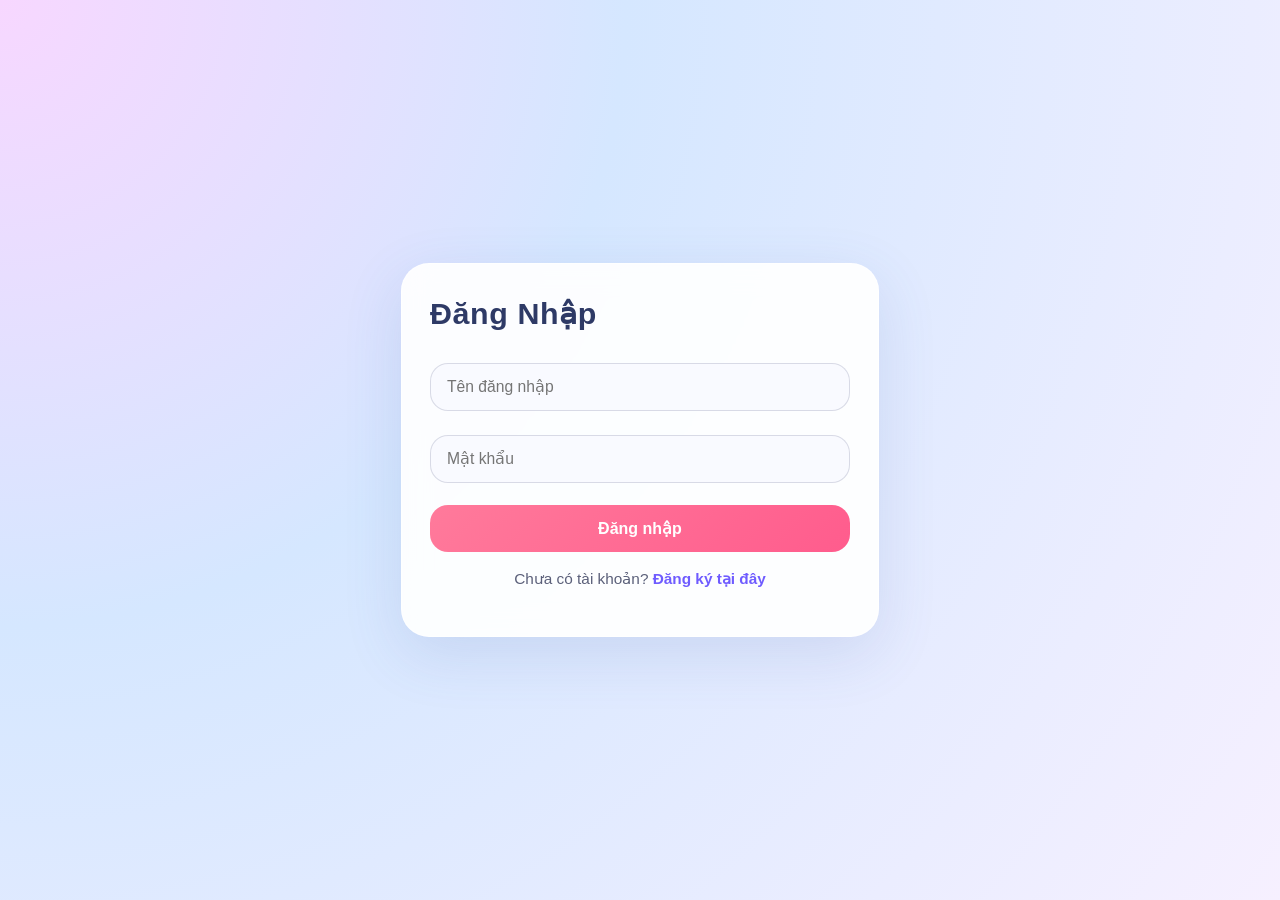
==== login.html @ 37c1f0d8 "first commit" ====
<!DOCTYPE html>
<html lang="vi">
<head>
    <meta charset="UTF-8">
    <title>Đăng nhập - Chagall</title>
    <link rel="stylesheet" href="main.css">
    <style>
        body {
            margin: 0;
            min-height: 100vh;
            display: flex;
            align-items: center;
            justify-content: center;
            font-family: 'Segoe UI', Tahoma, Geneva, Verdana, sans-serif;
            background: radial-gradient(circle at top left, #f7d7ff 0%, #d5e7ff 40%, #f6f0ff 100%);
        }

        .auth-container {
            width: min(420px, calc(100vw - 40px));
            padding: 32px 28px;
            background: rgba(255, 255, 255, 0.92);
            border-radius: 28px;
            box-shadow: 0 18px 60px rgba(74, 100, 170, 0.14);
            border: 1px solid rgba(255, 255, 255, 0.7);
            backdrop-filter: blur(14px);
        }

        .auth-container h2 {
            margin: 0 0 20px;
            font-size: 1.9rem;
            letter-spacing: 0.02em;
            color: #2e3a66;
        }

        input {
            width: 100%;
            padding: 14px 16px;
            margin: 12px 0;
            border: 1px solid rgba(110, 116, 150, 0.24);
            border-radius: 18px;
            background: #f9faff;
            transition: border-color 0.2s ease, box-shadow 0.2s ease;
            box-sizing: border-box;
            font-size: 0.98rem;
        }

        input:focus {
            outline: none;
            border-color: #a98cff;
            box-shadow: 0 0 0 4px rgba(169, 140, 255, 0.12);
            background: #ffffff;
        }

        .auth-btn {
            width: 100%;
            padding: 14px 16px;
            margin-top: 10px;
            background: linear-gradient(135deg, #ff7a9b, #ff5c8d);
            color: white;
            border: none;
            border-radius: 18px;
            cursor: pointer;
            font-size: 1rem;
            font-weight: 600;
            transition: transform 0.2s ease, box-shadow 0.2s ease;
        }

        .auth-btn:hover {
            transform: translateY(-1px);
            box-shadow: 0 14px 26px rgba(255, 92, 141, 0.2);
        }

        p {
            margin-top: 18px;
            text-align: center;
            color: #5b607a;
            font-size: 0.96rem;
        }

        a {
            color: #6f5cff;
            text-decoration: none;
            font-weight: 600;
        }

        a:hover {
            text-decoration: underline;
        }
    </style>
</head>
<body>
    <div class="auth-container">
        <h2>Đăng Nhập</h2>
        <form id="login-form">
            <input type="text" id="login-username" placeholder="Tên đăng nhập" required>
            <input type="password" id="login-password" placeholder="Mật khẩu" required>
            <button type="submit" class="auth-btn">Đăng nhập</button>
        </form>
        <p>Chưa có tài khoản? <a href="register.html">Đăng ký tại đây</a></p>
    </div>
    <script src="login.js"></script>
</body>
</html>
---- main.css ----
:root {
    --primary-color: #ff6b81;
    --bg-color: #f7f1f1;
    --card-bg: #ffffff;
}

body {
    font-family: 'Segoe UI', Tahoma, Geneva, Verdana, sans-serif;
    margin: 0;
    background-color: var(--bg-color);
}

.navbar {
    background-color: var(--primary-color);
    color: white;
    padding: 1rem 2rem;
    display: flex;
    justify-content: space-between;
    align-items: center;
}

.navbar button {
    background: white;
    color: var(--primary-color);
    border: none;
    padding: 8px 16px;
    border-radius: 20px;
    cursor: pointer;
    font-weight: bold;
}

.navbar button:hover {
    background: #ffe0e6;
}

.section-title {
    text-align: center;
    color: #333;
    margin-top: 20px;
    margin-bottom: 10px;
}

/* Search box */
.search-box {
    display: flex;
    justify-content: center;
    gap: 10px;
    margin: 15px auto 10px;
    max-width: 600px;
    padding: 0 15px;
    flex-wrap: wrap;
}

.search-box input {
    flex: 1;
    min-width: 220px;
    padding: 12px 18px;
    border: 2px solid #ff6b81;
    border-radius: 30px;
    font-size: 1rem;
    outline: none;
    transition: 0.2s;
}

.search-box input:focus {
    border-color: #e84393;
    box-shadow: 0 0 0 3px rgba(255, 107, 129, 0.25);
}

.search-box button {
    padding: 12px 22px;
    border: none;
    border-radius: 30px;
    cursor: pointer;
    font-weight: bold;
    font-size: 0.95rem;
    transition: 0.2s;
    color: white;
    background: var(--primary-color);
}

.search-box button:hover {
    background: #e84393;
}

/* Nút thể loại */
.genre-buttons {
    display: flex;
    justify-content: center;
    gap: 10px;
    margin: 10px 0 20px;
    flex-wrap: wrap;
    padding: 0 15px;
}

.genre-buttons button {
    padding: 8px 18px;
    border: 2px solid #ff6b81;
    background: white;
    color: #ff6b81;
    border-radius: 20px;
    cursor: pointer;
    font-weight: 600;
    transition: 0.2s;
}

.genre-buttons button:hover {
    background: #ff6b81;
    color: white;
}

.movie-grid {
    display: grid;
    grid-template-columns: repeat(auto-fill, minmax(200px, 1fr));
    gap: 20px;
    padding: 10px 20px 40px;
}

.movie-card {
    background: var(--card-bg);
    border-radius: 12px;
    overflow: hidden;
    box-shadow: 0 4px 15px rgba(0,0,0,0.1);
    transition: transform 0.3s, box-shadow 0.3s;
    cursor: pointer;
}

.movie-card:hover {
    transform: translateY(-8px);
    box-shadow: 0 12px 25px rgba(0,0,0,0.15);
}

.movie-card img {
    width: 100%;
    height: 280px;
    object-fit: cover;
}

.movie-card h3 {
    padding: 12px 10px 0;
    font-size: 0.95rem;
    margin: 0;
    text-align: center;
    line-height: 1.3;
    height: 48px;
    overflow: hidden;
}

.movie-card .rating {
    text-align: center;
    margin: 4px 0 2px;
    color: #e67e22;
    font-weight: bold;
    font-size: 0.9rem;
}

.movie-card .genre-tag {
    text-align: center;
    margin: 0 0 12px;
    font-size: 0.75rem;
    color: #888;
}

/* Loading & Error */
.loading, .error {
    grid-column: 1 / -1;
    text-align: center;
    padding: 60px 20px;
    font-size: 1.15rem;
    color: #666;
}

.error button {
    margin-top: 15px;
    padding: 10px 22px;
    background: var(--primary-color);
    color: white;
    border: none;
    border-radius: 25px;
    cursor: pointer;
    font-weight: bold;
}

/* Chi tiết */
.hidden { display: none; }

#movie-detail-section {
    padding: 20px;
    max-width: 900px;
    margin: 0 auto;
}

.detail-container {
    display: flex;
    gap: 30px;
    background: white;
    padding: 30px;
    border-radius: 15px;
    box-shadow: 0 4px 20px rgba(0,0,0,0.08);
}

.detail-container img {
    width: 280px;
    border-radius: 12px;
    object-fit: cover;
}

.detail-container .info {
    flex: 1;
}

.detail-container h1 {
    margin-top: 0;
    color: #333;
}

.detail-container p {
    line-height: 1.6;
    color: #555;
}

.back-btn {
    padding: 10px 20px;
    background: var(--primary-color);
    color: white;
    border: none;
    border-radius: 8px;
    cursor: pointer;
    margin-bottom: 20px;
    font-weight: bold;
}

.back-btn:hover {
    opacity: 0.9;
}

/* Responsive */
@media (max-width: 700px) {
    .detail-container {
        flex-direction: column;
        align-items: center;
    }
    
    .detail-container img {
        width: 100%;
        max-width: 280px;
    }

    .search-box {
        flex-direction: column;
        align-items: stretch;
    }

    .search-box button {
        width: 100%;
    }
}
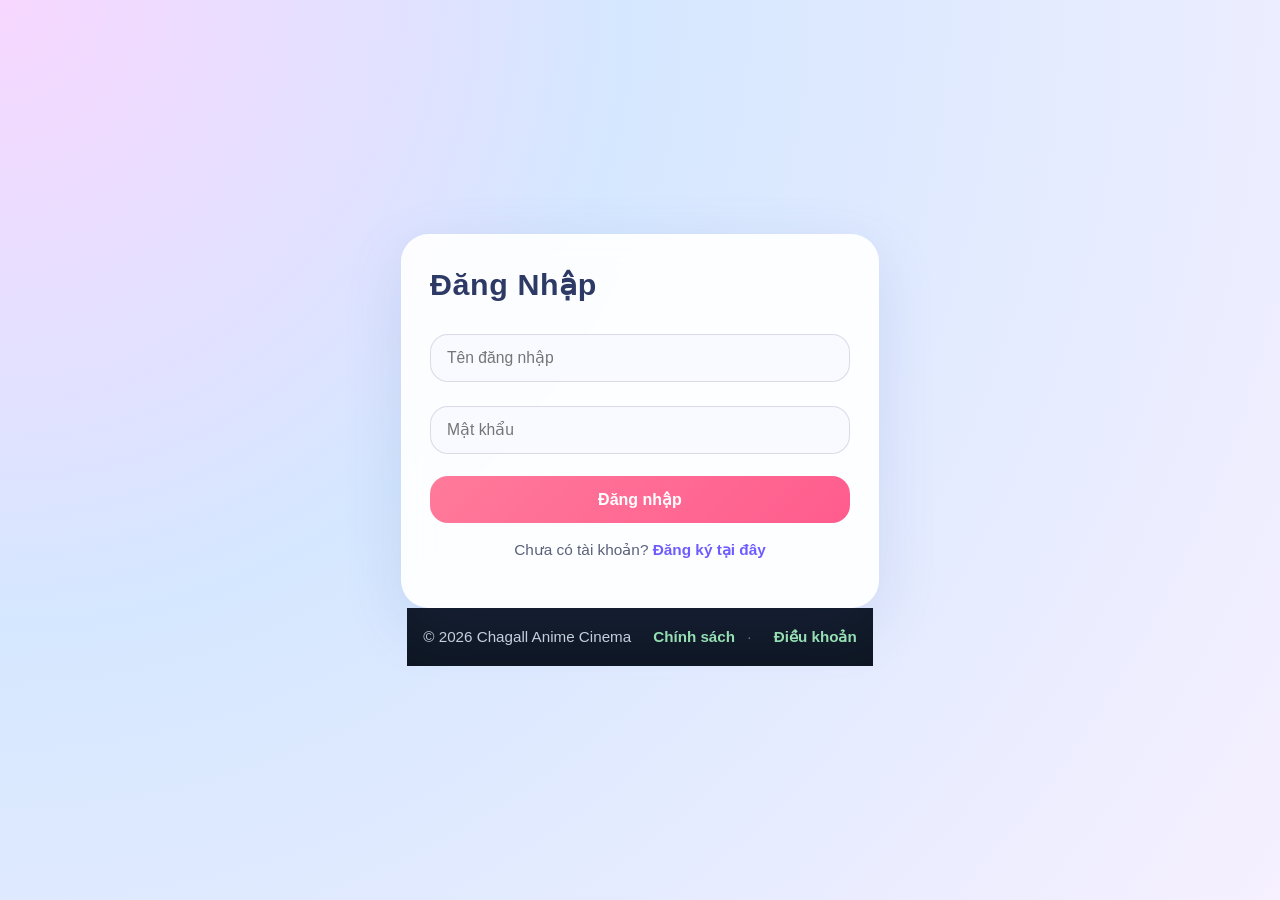
==== commit f0626962: "ok2" ====
--- a/login.html
+++ b/login.html
@@ -98,6 +98,16 @@
         </form>
         <p>Chưa có tài khoản? <a href="register.html">Đăng ký tại đây</a></p>
     </div>
+    <footer class="site-footer">
+        <div class="footer-container">
+            <div class="footer-left">© 2026 Chagall Anime Cinema</div>
+            <div class="footer-right">
+                <a href="#">Chính sách</a>
+                <span>·</span>
+                <a href="#">Điều khoản</a>
+            </div>
+        </div>
+    </footer>
     <script src="login.js"></script>
 </body>
 </html>
--- a/main.css
+++ b/main.css
@@ -254,4 +254,29 @@
     .search-box button {
         width: 100%;
     }
-}+}
+
+/* Footer styles */
+.site-footer {
+    background: #0f1724;
+    color: #e6edf3;
+    padding: 20px 16px;
+    font-size: 0.95rem;
+}
+.footer-container {
+    max-width: 1100px;
+    margin: 0 auto;
+    display: flex;
+    justify-content: space-between;
+    align-items: center;
+    gap: 12px;
+    flex-wrap: wrap;
+}
+.footer-left { color: #cbd5e1; }
+.footer-right a { color: #9ae6b4; text-decoration: none; margin-left: 10px; }
+.footer-right span { color: #6b7280; margin: 0 8px; }
+
+/* Make main content stretch so footer stays at bottom */
+html, body { height: 100%; }
+body { display: flex; flex-direction: column; min-height: 100vh; }
+main { flex: 1; }
